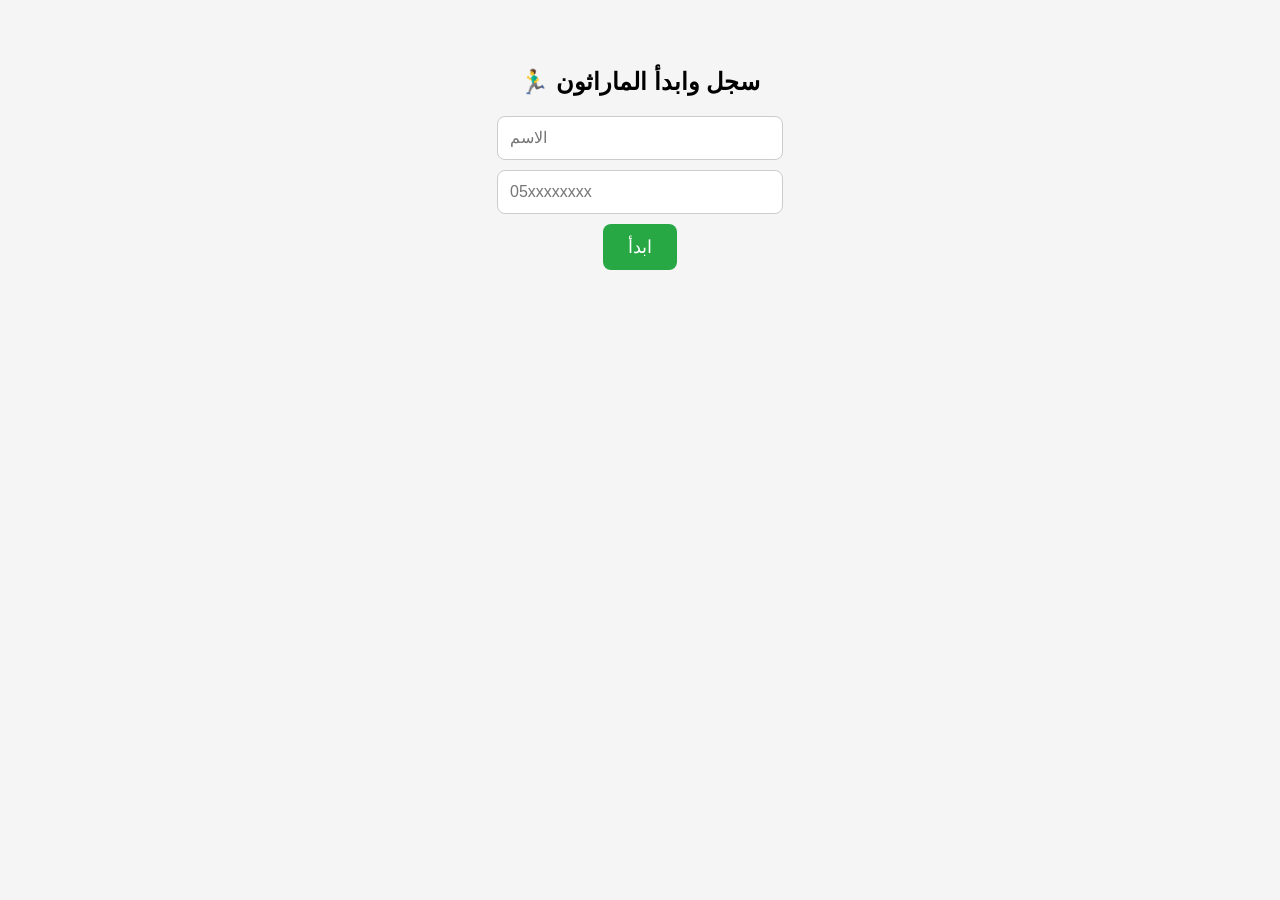
==== counter.html @ a49e59e3 "update" ====
<!doctype html>
<html lang="ar">
  <head>
    <meta charset="UTF-8" />
    <title>عداد الخطوات</title>
    <link rel="stylesheet" href="counter.css" />
  </head>

  <body>
    <h2>👟 ابدأ المشي</h2>

    <div id="steps">0</div>

    <!-- زر واحد فقط -->
    <button id="actionBtn" onclick="handleAction()">ابدأ</button>

    <script src="counter.js"></script>

    <!-- 🔥 التحكم بالرجوع -->
    <script>
      // إذا ما فيه بيانات → يرجع للبداية
      if (!localStorage.getItem("name")) {
        window.location.replace("index.html");
      }

      // إذا خلص → يروح للشكر
      if (localStorage.getItem("finished")) {
        window.location.replace("thanks.html");
      }
    </script>
  </body>
</html>
---- counter.css ----
body {
  font-family: Arial;
  text-align: center;
  padding: 40px;
  background: #f5f5f5;
}

h2 {
  margin-bottom: 30px;
}

#steps {
  font-size: 60px;
  margin: 30px;
  font-weight: bold;
  color: #28a745;
}

button {
  padding: 12px 30px;
  font-size: 18px;
  background: #dc3545;
  color: white;
  border: none;
  border-radius: 8px;
  cursor: pointer;
}
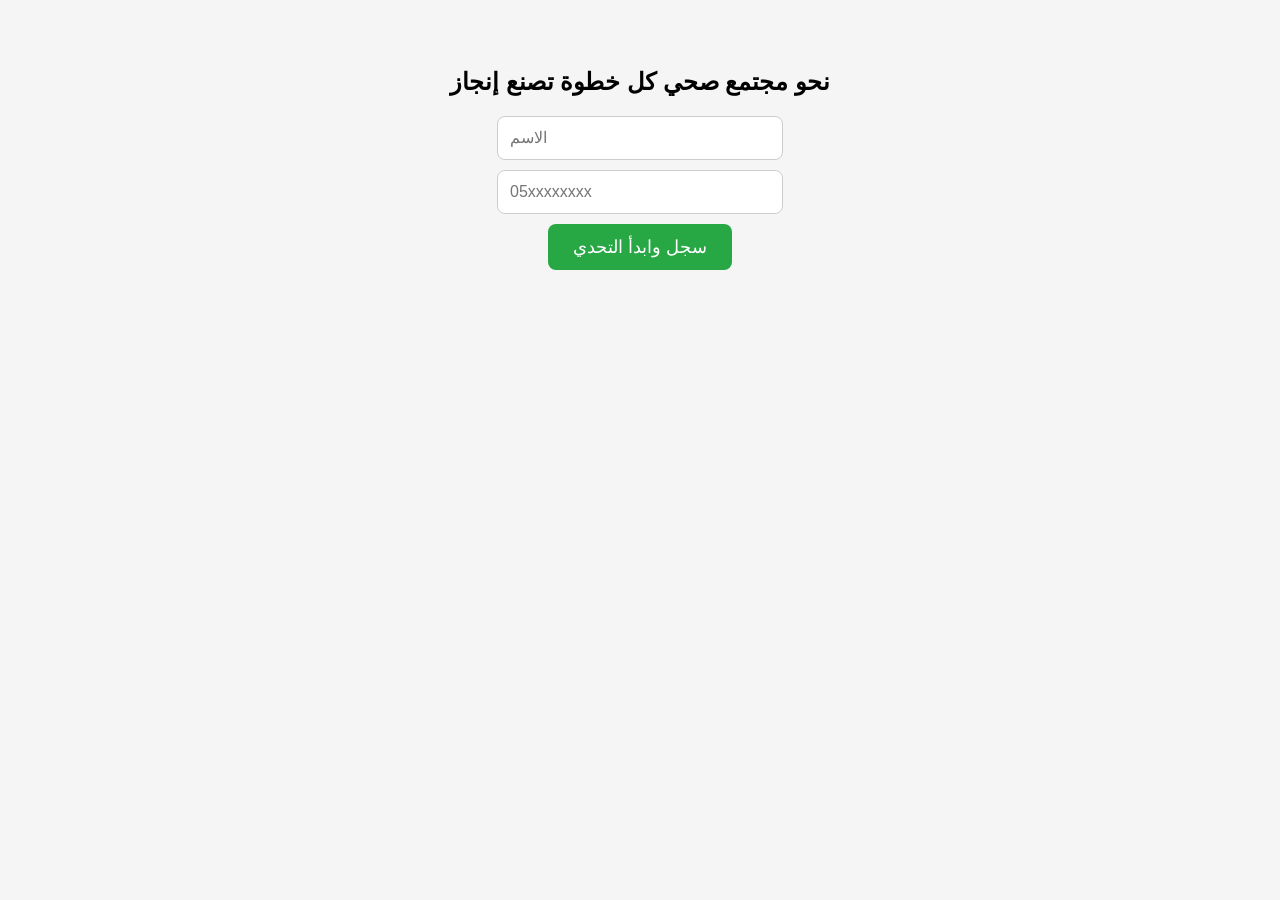
==== commit eee74530: "update" ====
--- a/counter.html
+++ b/counter.html
@@ -7,7 +7,7 @@
   </head>
 
   <body>
-    <h2>👟 ابدأ المشي</h2>
+    <h2>كل خطوة تقربك لهدفك</h2>
 
     <div id="steps">0</div>
 
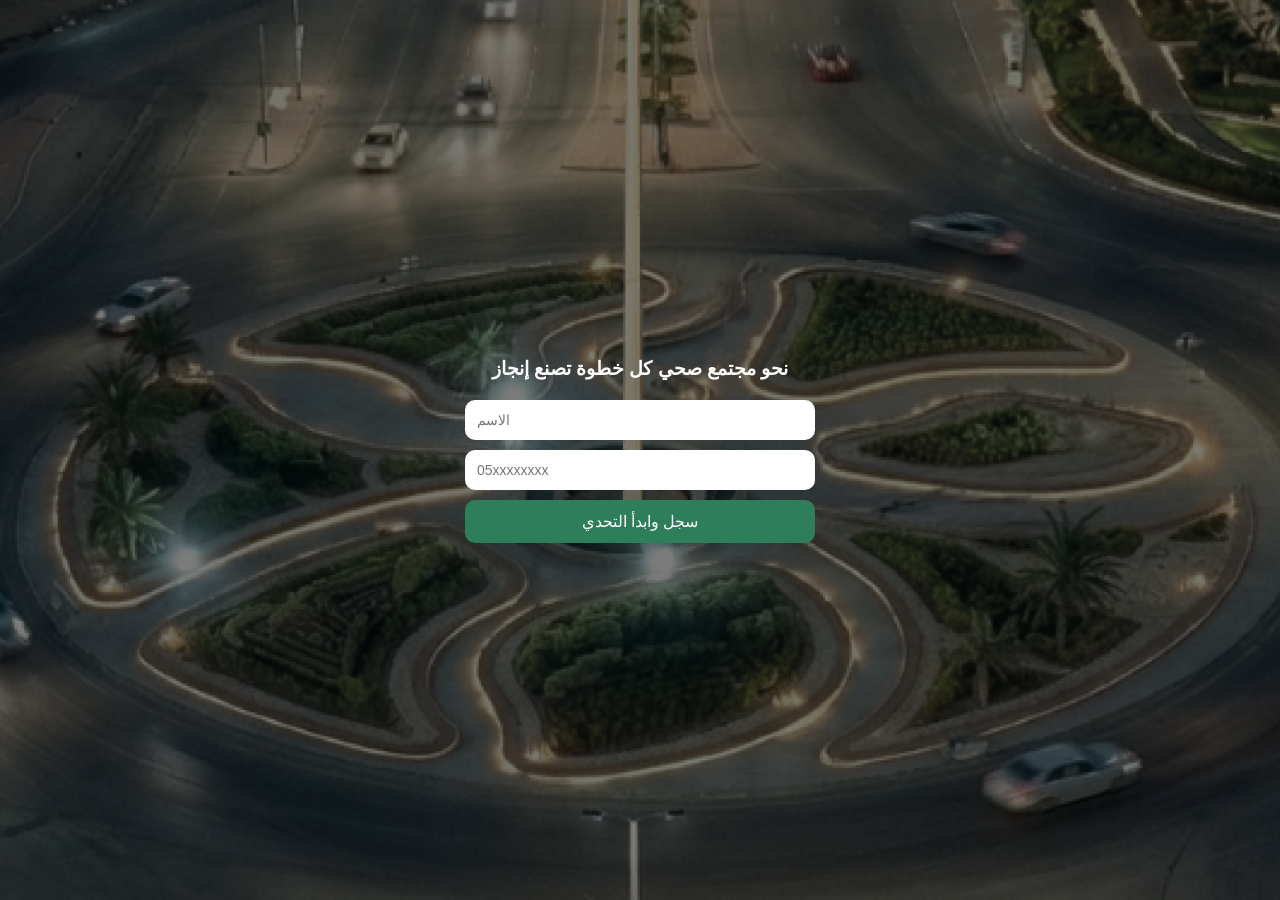
==== commit d8691d1b: "update design" ====
--- a/counter.html
+++ b/counter.html
@@ -9,10 +9,14 @@
   <body>
     <h2>كل خطوة تقربك لهدفك</h2>
 
+    <div class="container">
     <div id="steps">0</div>
 
     <!-- زر واحد فقط -->
     <button id="actionBtn" onclick="handleAction()">ابدأ</button>
+</div>
+    <!-- ➕ النص التحفيزي (إضافة فقط) -->
+    <p id="motivationText">هدفنــا 1500 خطوة نحو الأفضل  </p>
 
     <script src="counter.js"></script>
 
--- a/counter.css
+++ b/counter.css
@@ -1,27 +1,70 @@
+* {
+  margin: 0;
+  padding: 0;
+  box-sizing: border-box;
+}
+
 body {
   font-family: Arial;
-  text-align: center;
-  padding: 40px;
-  background: #f5f5f5;
+
+  height: 100vh;
+  display: flex;
+  justify-content: center;
+  align-items: center;
+
+  padding: 20px;
+  position: relative;
+
+  background: url("img/2.png") no-repeat center center;
+  background-size: cover;
 }
 
-h2 {
-  margin-bottom: 30px;
+/* تغميق */
+body::before {
+  content: "";
+  position: absolute;
+  inset: 0;
+  background: rgba(0, 0, 0, 0.4);
 }
 
-#steps {
-  font-size: 60px;
-  margin: 30px;
-  font-weight: bold;
-  color: #28a745;
+/* النص العلوي */
+h2 {
+  position: absolute;
+  top: 60px;
+  color: white;
+  z-index: 1;
 }
 
+/* الكارد */
+.container {
+  position: relative;
+  z-index: 1;
+
+  width: 100%;
+  max-width: 320px;
+
+  background: rgba(255, 255, 255, 0.9);
+  backdrop-filter: blur(10px);
+
+  padding: 30px;
+  border-radius: 20px;
+  text-align: center;
+}
+
+/* العداد */
+#steps {
+  font-size: 3rem;
+  font-weight: bold;
+  color: #2e7d5b;
+  margin-bottom: 20px;
+}
+
+/* الزر */
 button {
-  padding: 12px 30px;
-  font-size: 18px;
-  background: #dc3545;
+  width: 100%;
+  padding: 12px;
+  background: #e74c3c;
   color: white;
   border: none;
-  border-radius: 8px;
-  cursor: pointer;
-}
+  border-radius: 10px;
+}
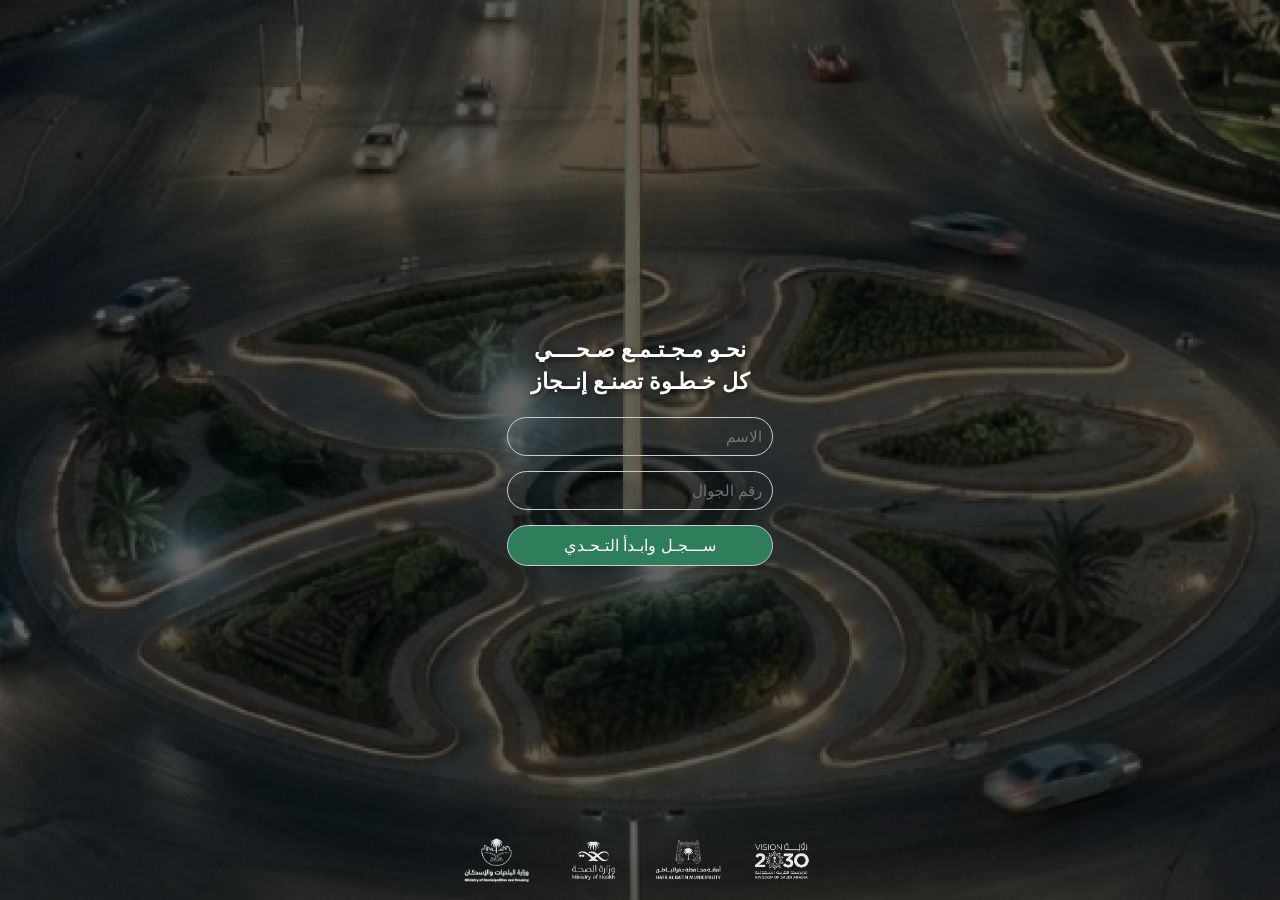
==== commit ae38e419: "update" ====
--- a/counter.html
+++ b/counter.html
@@ -2,6 +2,7 @@
 <html lang="ar">
   <head>
     <meta charset="UTF-8" />
+    <meta name="viewport" content="width=device-width, initial-scale=1.0" />
     <title>عداد الخطوات</title>
     <link rel="stylesheet" href="counter.css" />
   </head>
